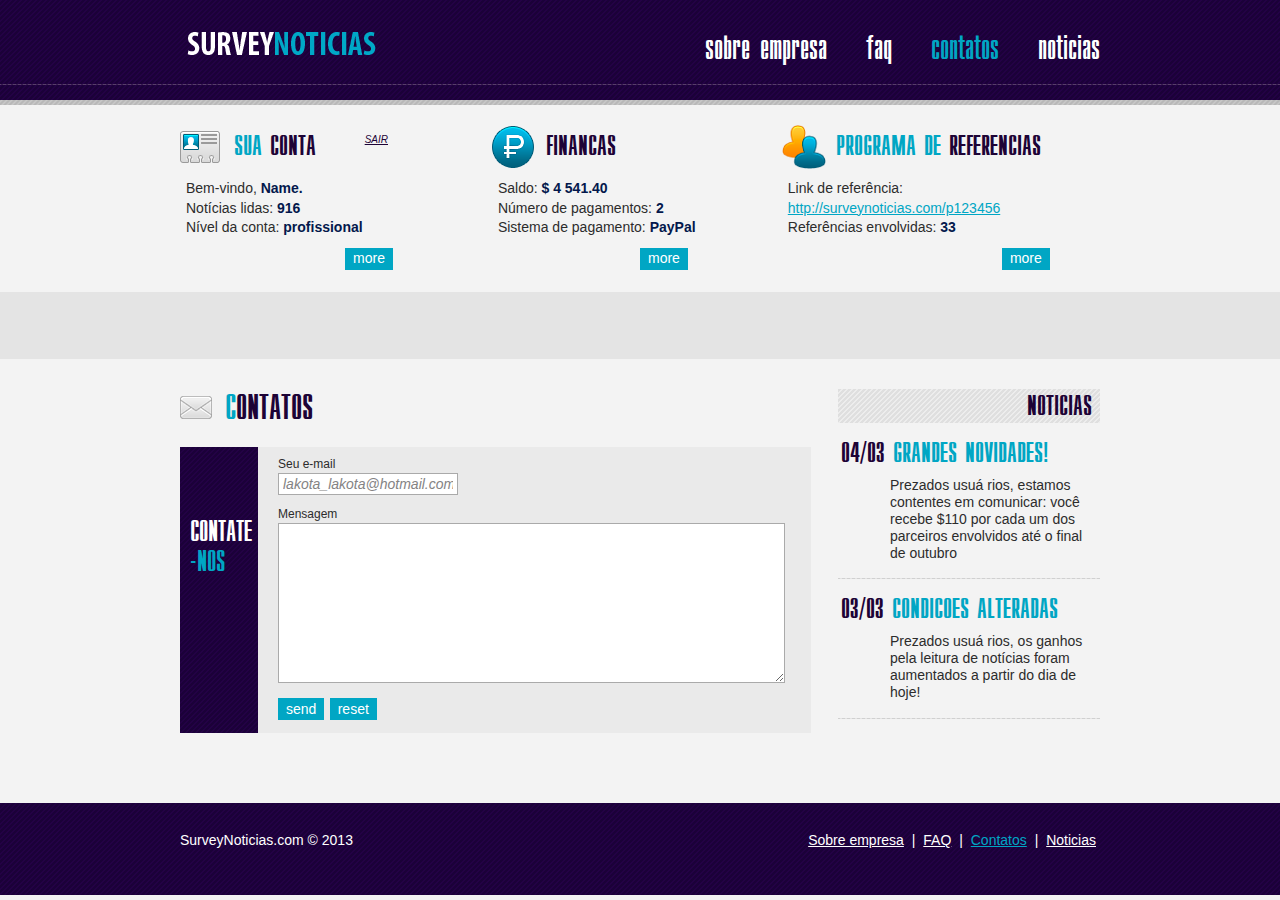
==== contacts.html @ 56a88b25 "first commit" ====
<!DOCTYPE html PUBLIC "-//W3C//DTD XHTML 1.0 Strict//EN" "http://www.w3.org/TR/xhtml1/DTD/xhtml1-strict.dtd">
<html xmlns="http://www.w3.org/1999/xhtml">

<head>
    <meta http-equiv="Content-Type" content="text/html; charset=utf-8" />
    <title>Job Internet - ganhar dinheiro</title>

    <link rel="stylesheet" type="text/css" href="/css/style.css" />
    <script type="text/javascript" src="/script/jquery.js"></script>
    <link type="text/css" href="/script/ui/css/blitzer/jquery-ui-1.8.9.custom.css" rel="stylesheet" />
    <script type="text/javascript" src="/script/ui/js/jquery-ui-1.8.9.custom.min.js"></script>
    <link type="text/css" href="/script/ui/selectmenu/ui.selectmenu.css" rel="stylesheet" />
    <script type="text/javascript" src="/script/ui/selectmenu/ui.selectmenu.js"></script>
    <script type="text/javascript" src="/script/main.js"></script>

    <script type="text/javascript" src="/png/iepngfix_tilebg.js"></script>
    <style type="text/css">
        img,
        div,
        input {
            behavior: url("/png/iepngfix.htc")
        }
    </style>

</head>

<body>

    <div id="all">
        <div id="pheader">
            <div class="inblock">
                <div class="p" id="header">
                    <div id="menu">
                        <ul>

                            <li><a href="/about.html">Sobre empresa</a>
                            </li>

                            <li><a href="/faq.html">FAQ</a>
                            </li>

                            <li><a href="/contacts.html" class="selected">Contatos</a>
                            </li>

                            <li><a href="/news/index.html">Noticias</a>
                            </li>

                        </ul>
                    </div>

                    <a href="/" id="logo">
                        <img src="/images/logo.png" alt="SurveyNoticias.com" />
                    </a>
                </div>
            </div>
        </div>

        <div id="pspacer"></div>





        <div id="pcontent">
            <div class="p" id="userinfo">
                <div class="item acc">
                    <div class="title"><span>Sua</span> conta<a class="logout" href="/logout/">Sair</a>
                    </div>
                    Bem-vindo, <b>Name.</b>
                    <br /> Not&iacute;cias lidas: <b>916</b>
                    <br /> N&iacute;vel da conta: <b>profissional</b>
                    <div class="more"><a href="/account.html">more</a>
                    </div>
                </div>
                <div class="item pay">
                    <div class="title"><span></span> Financas</div>
                    Saldo: <b>$ 4 541.40</b>
                    <br /> N&uacute;mero de pagamentos: <b>2</b>
                    <br /> Sistema de pagamento: <b>PayPal</b>
                    <div class="more"><a href="/money.html">more</a>
                    </div>
                </div>
                <div class="item ref">
                    <div class="title"><span>Programa de</span> referencias</div>
                    Link de refer&#234;ncia: <a href="/referal/index.html">http://surveynoticias.com/p123456</a>
                    <br /> Refer&#234;ncias envolvidas: <b>33</b>
                    <br />

                    <div class="more"><a href="/referal/index.html">more</a>
                    </div>
                </div>

            </div>

        </div>

        <div id="paddd">
            <div class="p">



                <br>
                <center>
                    <script async src="//pagead2.googlesyndication.com/pagead/js/adsbygoogle.js"></script>
                    <!-- surveynoticias17 -->
                    <ins class="adsbygoogle" style="display:block" data-ad-client="ca-pub-6174178486941701" data-ad-slot="8440716877" data-ad-format="auto"></ins>

                    <script>
                        (adsbygoogle = window.adsbygoogle || []).push({});
                    </script>

                </center>
                <br>

            </div>
        </div>





        <div id="pcontent">
            <div class="p" id="content">
                <div id="newspage">
                    <div class="title ntitle">Noticias</div>

                    <div class="item">
                        <div class="title">04/03 <span>Grandes novidades!</span>
                        </div>
                        <div class="content">Prezados usu&aacute; rios, estamos contentes em comunicar: voc&#234; recebe $110 por cada um dos parceiros envolvidos at&#233; o final de outubro</div>

                    </div>


                    <div class="item">
                        <div class="title">03/03 <span>Condicoes alteradas</span>
                        </div>
                        <div class="content">Prezados usu&aacute; rios, os ganhos pela leitura de not&iacute;cias foram aumentados a partir do dia de hoje!</div>

                    </div>


                </div>

                <div id="page">
                    <h1>
    <img src="/site_images/pages/contacts.png" alt="" />
    <span>C</span>ontatos
</h1>





                    <table class="accountblock" border="0" cellpadding="0" cellspacing="0">
                        <tr>
                            <td class="title">
                                <div><span>Contate</span>
                                    <br />-nos</div>
                            </td>
                            <td class="item">
                                <div class="feedback">
                                    <form method="post" action="/contacts.html">
                                        <div>
                                            Seu e-mail
                                            <br />
                                            <input type="text" name="email" value="lakota_lakota@hotmail.com" class="rinp" size="30" />
                                        </div>
                                        <div>
                                            Mensagem
                                            <br />
                                            <textarea cols="60" rows="10" name="message"></textarea>
                                        </div>
                                        <input type="hidden" name="subject" value="administration">
                                        <input type="submit" class="btn" value="send" name="feedback_ok" />
                                        <input type="reset" class="btn" value="reset" />
                                    </form>
                                </div>
                            </td>
                        </tr>
                    </table>
                </div>
            </div>
        </div>


        <div id="pfooter">
            <div class="p" id="footer">
                <div id="footermenu">

                    <a href="/about.html">Sobre empresa</a> |

                    <a href="/faq.html">FAQ</a> |

                    <a href="/contacts.html" class="selected">Contatos</a> |

                    <a href="/news/index.html">Noticias</a>


                </div>

                <div id="copyright">
                    SurveyNoticias.com &copy; 2013

                    <div class="address">

                    </div>
                </div>
            </div>
        </div>
    </div>


</body>

</html>
---- css/style.css ----
@font-face {
    font-family: 'Ukrainian_Compact';
    src: url('../fonts/UkrainianCompact-Regular.eot');
    src: url('../fonts/UkrainianCompact-Regular.eot#iefix?') format('embedded-opentype'),
			url('../fonts/UkrainianCompact-Regular.ttf') format('truetype'),
         url('../fonts/UkrainianCompact-Regular.svg') format('svg'),
         url('../fonts/UkrainianCompact-Regular.woff') format('woff');
		 
    font-weight: normal;
    font-style: normal;

}

html,body{height:100%;margin:0px; padding:0px;}

a {
	color: #00a6c4;
}

a:hover {
	text-decoration: none;
}

body{
	font-size: 14px;
	color: #2c2c2c;
	font-family: Arial, Tahoma, Verdana; 
	background: #f3f3f3;
    line-height: 1.2em;
}

/*
table {
    border-collapse: collapse;
}
*/

table td {
    padding: 0;
	vertical-align: top;
}

img{
    border: 0;
	vertical-align: top;
}

h1 {
	font-family: "Ukrainian_Compact", Arial, Tahoma, Verdana;
	font-size: 30px;
	line-height: 36px;
	margin-bottom: 20px;
	padding-top: 2px;
	color: #1d0336;
	text-transform: uppercase;
	font-weight: normal;
}

h1 span {
	color: #00a6c4;
}

h1 img {
	margin-right: 2px;
}

h2 {
    font-size: 18px;
    color: #1d0336;
    margin-bottom: 10px;
    margin-top: 20px;
    font-weight: normal;
}

ul {
	list-style: disc outside;
}

li {
    margin-bottom: 10px;
}

input {
	font-family: Arial;
	color: #848384;
	border: 1px solid #4e97a5;
	font-size: 14px;
	font-style: italic;
	height: 20px;
	padding: 0 4px;
}

input:disabled {
    background: #e0e0e0;
}

input.none {
	border: none;
	margin: 0;
	margin-right: 3px;
	width: auto;
	height: auto;
}

textarea {
	color: #848384;
	border: 1px solid #aaa;
        padding: 4px;
}

hr.line {
	border: 0;
	border-top: 1px solid #b8b8b8;
	border-bottom: 1px solid #fff;
	margin: 0;
}

.title {
	font-family: "Ukrainian_Compact", Arial, Tahoma, Verdana;
	font-size: 24px;
	color: #1d0336;
	text-transform: uppercase;
}

.title span{
	color: #00a6c4;
}

.title a.logout {
        display: block;
	font-family: Arial, Tahoma, Verdana;
        font-size: 10px;
        line-height: 12px;
        font-style: italic;
        float: right;
        margin-top: 9px;
        margin-right: 40px;
        color: #1d0336 !important;
}

p {
	line-height: 1.4em;
}

p b {
color: #111111;
}
 
#all {
    background: #f3f3f3;
}

.p {
	position: relative;
	width: 1000px;
	margin: 0 auto;
	/*border: 1px solid red;*/
}

#pheader {
    background: url('../images/headerbg.png');
	position: relative;
	height: 100px;
}

#header {
}

#pheader .inblock {
	position: relative;
	overflow: hidden;
	
	background: url('../images/spacer.png') repeat-x;
	background-position: bottom;
	height: 85px;
}

#logo {
	margin-top: 22px;
	margin-left: 41px;
	float: left;
}

#menu {
	float: right;
	display: block;
	margin-top: 42px;
	margin-right: 40px;
}

#menu ul {
	width: 100%;
	text-align: justify;
	margin: 0;
	padding: 0;
}

#menu ul li {
	text-align: right;
	margin: 0;
	padding: 0;
	display: inline-block;	
	
	/* эмуляция inline-block для IE6-7*/
	//display : inline;
	//zoom : 1;
	
	margin-left: 35px;
}

#menu ul li:first-child {
	margin-left: 0;
}

#menu a {
	font-family: "Ukrainian_Compact", Arial, Tahoma, Verdana;
	font-size: 28px;
	color: #fff;
	text-decoration: none;
        text-transform: lowercase;
}

#menu a:hover {
	text-decoration: underline;
}

#menu a.selected {
    color: #00a6c4;
}

#pspacer {
	width: 100%;
	height: 5px;
	background: url('../images/graybg.png') repeat-x;
	background-position: bottom;
}

#pbanner {
	background: url('../images/infobg.png');
}

#banner {
	height: 456px;
	position: relative;
	overflow: hidden;
}

#banner .item {
	background: url('../images/infobg.png');
	height: 456px;
	width: 100%;
	position: absolute;
	z-index: 1;
	font-family: "Ukrainian_Compact", Arial, Tahoma, Verdana;
}

#banner .item.b1 {
	background: url('../images/man1.jpg') no-repeat;
	background-position: right;
}

#banner .item.b2 {
	background: url('../images/man1.jpg') no-repeat;
	background-position: right;
}

#banner .item.b3 {
	background: url('../images/man1.jpg') no-repeat;
	background-position: right;
}

#banner .item .title1 {
	position: absolute;
	font-size: 80px;
	color: #00a6c4;
	left: 40px;
	margin-top: 91px;
}

#banner .item .title2 {
	position: absolute;
	font-size: 76px;
	color: #1d0336;
	left: 40px;
	margin-top: 164px;
}

#banner .item .title3 {
	position: absolute;
	font-size: 130px;
	color: #00a6c4;
	left: 36px;
	margin-top: 268px;
}

#banner .item .title3 span {
	color: #1d0336;
}

#banner .selectors {
	position: absolute !important;
	float: left;
	z-index: 5;
	margin-left: 57px;
	margin-top: 290px;
}

#loginlink {
	display: block;
	position: absolute !important;
	z-index: 20;
	float: right;
	right: 34px;
	margin-top: 26px;
	
	font-family: Arial, Tahoma, Verdana;
	font-style: italic;
	font-size: 16px;
	line-height: 18px;
	color: #6d6d6d;
	text-decoration: none;
	border-bottom: 1px solid #6d6d6d;
}

#loginlink:hover {
	border: none;
}

#loginblock {
	display: none;
	position: absolute !important;
	float: right;
	
	right: 17px;
	margin-top: 52px;
	width: 188px;
	z-index: 25;	
}

#loginblock div.coner {
	background: url('../images/loginconer.png') no-repeat;
	background-position: 102px 0;
	height: 20px;
	width: 100%;
}

#loginblock div.form {
	background: url('../images/headerbg.png');
	padding-top: 20px;
	padding-left: 15px;	
	padding-bottom: 4px;
}

#loginblock input {
	width: 150px;
	height: 25px;
	margin-bottom: 14px;
	color: #848384;
	border: none;
}

#loginblock input.loginok {
    background: #00a6c4;
    color: #fff;
	width: 158px;
	font-size: 17px;
	
	cursor: pointer;
}

#pnews {
	width: 100%;
	height: 233px;
	background: url('../images/headerbg.png');
}

#newsreg {
	position: relative;
	overflow: hidden;
	margin: 0 auto;
	z-index: 10;
	height: 398px;
	width: 920px;
	margin-top: -377px;
}

#newsreg .selectors {
	position: absolute;
	right: 0;
}

#newsreg .selectors a {
	display: block;
	float: left;
	width: 41px;
	height: 82px;
}

#newsreg .selectors a.left {
	background: url('../images/selector.png') no-repeat;
}

#newsreg .selectors a.right {
	background: url('../images/selector.png') no-repeat;
	background-position: -41px 0;
}

#newsreg .selectors a.left:hover {
	background: url('../images/selectoractive.png') no-repeat;
}

#newsreg .selectors a.right:hover {
	background: url('../images/selectoractive.png') no-repeat;
	background-position: -41px 0;
}

#news {
	float: right;
	width: 490px;
	margin-top: 178px;
	margin-right: 10px;
	color: #fff;
	font-family: "Arial Narrow", Arial, Tahoma, Verdana;
}

#news .item {
	margin-bottom: 40px;
}

#news .item .title {
	color: #fff;
	font-size: 24px;
	margin-bottom: 10px;
}

#regblock {
	float: left;
	width: 378px;
	height: 330px;
	margin-top: 68px;
	background: url('../images/regblock.jpg') no-repeat;
	
	font-family: "Arial Narrow", Arial, Tahoma, Verdana;
	font-size: 20px;
	line-height: 26px;
	color: #fff;
}

#regblock .title {
	color: #fff;
	height: 76px;
	line-height: 80px;
	font-size: 44px;
	text-align: center;
	background: url('../images/spacer.png') repeat-x;
	background-position: bottom;
}

#regblock .form {
	margin-top: 22px;
	padding-left: 22px;
}

#regblock .form .cell {
	width: 160px;
	margin-right: 10px;
	margin-bottom: 22px;
	display: inline-block;
	vertical-align: bottom;
}

#regblock .form .cell.small {
	color: #00a6c4;
	font-size: 10px;
	font-style: italic;
	font-family: Arial;
	line-height: 12px;
	padding-bottom: 1px;
}

#regblock input {
	width: 152px;
	font-style: italic;
	border: none;
	background: #ededed;
	color: #848384;
	height: 26px;
	margin-top: 4px;
}

#regblock input.regok {
	display: block;
	margin-left: 43px;
	width: 251px;
	padding: 0;
	height: 41px;
	margin-top: 6px;
	background: url('../images/regbutton.png') no-repeat;
	cursor: pointer;
}

#info {
	width: 920px;
	margin-top: 38px;
	position: relative;
	overflow: hidden;
	margin-bottom: 60px;
}

#info ul {
	width: 100%;
	margin: 0;
	padding: 0;
}

#info ul li {
	margin: 0;
	padding: 0;
	display: inline-block;	
	vertical-align: top;
	
	/* эмуляция inline-block для IE6-7*/
	//display : inline;
	//zoom : 1;
	
	width: 293px;
	margin-left: 16px;
}

#info ul li:first-child {
	margin-left: 0;
}

#info .title {
	margin: 10px 0 16px 10px;
}

#info img {
	background: url('../images/blockbg.png') no-repeat;
	padding: 11px 12px 13px 11px;
}

#info .info {
	margin: 15px 8px 0 10px;
	line-height: 1.2em;
}

#pcontent {
	margin-top: 20px;
}

#userinfo {
	margin-bottom: 22px;
}

#userinfo .item {
	display: inline-block;
	padding-left: 6px;
	line-height: 1.4em;
}

#userinfo .title {
	line-height: 46px;
	padding-left: 54px;
	height: 44px;
	margin-bottom: 10px;
	margin-left: -6px;
}

#userinfo .item b {
	color: #03184c;
}

#userinfo .acc {
	width: 242px;
	margin-right: 60px;
}

#userinfo .pay {
	width: 210px;
	margin-right: 70px;
}

#userinfo .ref {
	width: 312px;
}

#userinfo .acc .more {
	margin-right: 15px;
}

#userinfo .pay .more {
}

#userinfo .ref .more {
	margin-right: 30px;
}

#userinfo .acc .title {
	background: url('../images/accicon.png') no-repeat;
	background-position: left center;
}

#userinfo .pay .title {
	background: url('../images/payicon.png') no-repeat;
	background-position: left center;
}

#userinfo .ref .title {
	background: url('../images/reficon.png') no-repeat;
	background-position: left center;
}

#paddd {
	padding: 17px 0;
	text-align: center;
	background: #e4e4e4;
	
	margin-bottom: 30px;
}

#paddd .p {
	width: 730px !important;
}

#pcontent .p {
	width: 920px !important;
}

#newspage {
	float: right;
	width: 262px;
}

#newspage .title.ntitle {
	height: 34px;
	line-height: 38px;
	text-align: right;
	padding-right: 8px;
	background: url('../images/newsbg.png');
	margin-bottom: 18px;
}

#newspage .item {
	padding-bottom: 18px;
	margin-bottom: 18px;
	background: url('../images/newsspacer.png') repeat-x;
	background-position: bottom;
}

#newspage .item .title {
	text-indent: -49px;
	margin-left: 52px;
	line-height: 28px;
	margin-bottom: 8px;
}

#newspage .item .content {
	font-family: "Arial Narrow", Arial, Tahoma, Verdana;
	margin-left: 52px;
}

#page {
	margin-right: 289px;
	margin-bottom: 70px;
        min-height: 300px;
}

#pfooter {
	background: #e1e1e1 url('../images/headerbg.png');
}

#footer {
	width: 920px !important;
	padding: 30px 0 28px 0;
	color: #fff;
	line-height: 1em;
	
	margin-top: 30px;
}

#footermenu {
	float: right;
}

#footermenu a {
	color: #fff;
	margin: 0 4px;
}

#footermenu a.selected {
	color: #00a6c4;
}

#footer .address {
	margin-top: 20px; 
	font-size: 12px;
}

.more {
	margin-top: 10px;
}

.butlink {
    overflow: hidden;
    display: none;
}

.more a, .butlink a {
    display: block;
    height: 22px;
    line-height: 20px;
    background: #00a6c4;
    color: #fff;
    margin-right: 20px;
    text-decoration: none;
    padding: 0 8px;
}

.more a {    
    float: right;
}

.butlink a {
    float: left;
}

.more a:hover {
	background: #1d0336;
}

.stattable {
	margin-top: 20px;
        width: 100%;
}

.stattable th {
	padding: 0 10px;
	height: 30px;
	color: #fff;
	background: #e1e1e1 url('../images/headerbg.png');
	font-weight: normal;
}

.stattable td {
	vertical-align: middle;
	height: 30px;
	padding: 0 10px;
}

.stattable tr.gray {
	background: #e4e4e4;
}

.stattable .red {
    color: #9c0000;
}

.orange {
    color: #dd8303;
}

.green {
    color: #009c0f;
}

.l {
	text-align: left;
}

.r {
	text-align: right;
}

.c {
	text-align: center;
}

.red {
    color: #fd2c0a !important;
}

#contacts {
    position: relative;
    overflow: hidden;
    margin-bottom: 30px;
}

#contacts .maptext {
    margin-left: 320px;
}

#map-canvas {
    width: 300px;
    height: 200px;
    float: left;
    border: 1px solid #e0e0e0;
}

input.rinp {
    border: 1px solid #aaa;
    width: 170px;
}

input.rinp.shot {
    width: 25px;
    margin-right: 5px;
}

input.btn {
    height: 22px;
    line-height: 20px;
    background: #00a6c4;
    color: #fff;
    margin-right: 2px;
    text-decoration: none;
    padding: 0 8px;
    border: 0;
    font-style: normal;
    cursor: pointer;
}

.accountblock {
    width: 100%;
    background: #eaeaea;
    margin-bottom: 20px;
    position: relative;
    /*overflow: hidden;*/
}

.accountblock .title {
    vertical-align: bottom;
    background: url('../images/headerbg.png');
    color: #00a6c4;
    width: 75px;
}

.accountblock .title span {
    color: #fff;
}

.accountblock .title div {
    -moz-transform: rotate(270deg);
    -webkit-transform: rotate(270deg);
    -o-transform: rotate(270deg);
    writing-mode: tb-rl;
    font-size: 25px;
    line-height: 30px;
    /*border: 1px solid red;*/
    width: 200px;
    height: 70px;
    margin: -150px -67px 0 -55px;
}

.accountblock .item {
    padding: 8px 0 8px 20px;
    margin-left: 100px;
}

.accountblock .spacer {
    height: 5px;
    background: #f0f0f0;
}

.payicon {
    float: right;
    margin-right: 140px;
}

.acctable {
    width: 100%;
}

.acctable td {
    padding: 4px;
    line-height: 18px;
}

.acctable td.ttitle {
    width: 37% !important;
    line-height: 20px;
}

.small {
    font-size: 10px;
    font-style: italic;
    line-height: 12px;
}

.message {
    background: #c9eff6;
    border: 1px solid #00849c;
    color: #00849c;
    height: 24px;
    line-height: 24px;
    text-align: center;
    margin-bottom: 20px;
}

.message.error {
    background: #f6c9c9;
    border: 1px solid #9c0000;
    color: #9c0000;    
}

.referlink {
    margin-top: 5px;
}

.referlink .link {
    font-style: normal;
    font-size: 20px;
    height: 29px;
    color: #00849c;
    width: 400px;
    margin-bottom: 13px;
    margin-top: 3px;
}

.submenu {
    position: relative;
    overflow: hidden;
    margin-bottom: 20px;
    margin-top: 15px;
}

.submenu a {
    display: inline-block;
    vertical-align: bottom;
    height: 22px;
    line-height: 20px;
    background: #00a6c4;
    color: #fff;
    margin-right: 3px;
    text-decoration: none;
    padding: 0 8px;
}

.submenu a:hover {
    background: #1d0336;
}
.submenu a.selected {
    font-size: 19px;
    height: 27px;
    line-height: 25px;    
}

.feedback {
    margin-bottom: 5px;
    font-size: 12px;
    line-height: 18px;
}

.feedback div {
    margin-bottom: 10px;
}

.butloading {
    background: url('../images/loader.gif') no-repeat;
    height: 22px;
    line-height: 16px;
    color: #848384;
    text-transform: italic;
    padding-left: 23px;
}

.worklink {
    margin-top: 15px;
    margin-bottom: 15px;
    font-size: 12px;
    font-style: italic;
}

.getBonusForm {
    margin-top: 20px;
}

.fitem {
    padding: 3px 20px;
}

.fitem.gray {
    background: #e4e4e4;
}

.prize {
    margin: -7px 0;
}

.prize div {
    margin: 14px 0;
}

.prize div.big {
    font-size: 17px;
}
---- script/ui/selectmenu/ui.selectmenu.css ----
/* Selectmenu
----------------------------------*/
.ui-selectmenu { display: block; position:relative; height:2em; text-decoration: none; overflow:hidden;}
.ui-selectmenu-icon { position:absolute; right:6px; margin-top:-8px; top: 50%; }
.ui-selectmenu-menu { padding:0; margin:0; list-style:none; position:absolute; top: 0; visibility: hidden; overflow: auto; }
.ui-selectmenu-open { visibility: visible; }
.ui-selectmenu-menu-popup { margin-top: -1px; }
.ui-selectmenu-menu-dropdown { }
.ui-selectmenu-menu li { background: none; padding:0; margin:0; display: block; border-top: 1px dotted transparent; border-bottom: 1px dotted transparent; border-right-width: 0 !important; border-left-width: 0 !important; font-weight: normal !important; }
.ui-selectmenu-menu li a,.ui-selectmenu-status {line-height: 1.4em; display:block; padding:.3em 1em; outline:none; text-decoration:none; }
.ui-selectmenu-menu li.ui-selectmenu-hasIcon a,
.ui-selectmenu-hasIcon .ui-selectmenu-status { padding-left: 20px; position: relative; margin-left: 5px; }
.ui-selectmenu-menu li .ui-icon, .ui-selectmenu-status .ui-icon { position: absolute; top: 1em; margin-top: -8px; left: 0; }
.ui-selectmenu-status { line-height: 1.4em; }
.ui-selectmenu-open li.ui-selectmenu-item-focus a {  }
.ui-selectmenu-open li.ui-selectmenu-item-selected { }
.ui-selectmenu-menu li span,.ui-selectmenu-status span { display:block; margin-bottom: .2em; }
.ui-selectmenu-menu li .ui-selectmenu-item-header { font-weight: bold; }
.ui-selectmenu-menu li .ui-selectmenu-item-content {  }
.ui-selectmenu-menu li .ui-selectmenu-item-footer { opacity: .8; }
/*for optgroups*/
.ui-selectmenu-menu .ui-selectmenu-group { font-size: 1em; }
.ui-selectmenu-menu .ui-selectmenu-group .ui-selectmenu-group-label { line-height: 1.4em; display:block; padding:.6em .5em 0; font-weight: bold; }
.ui-selectmenu-menu .ui-selectmenu-group ul { margin: 0; padding: 0; }
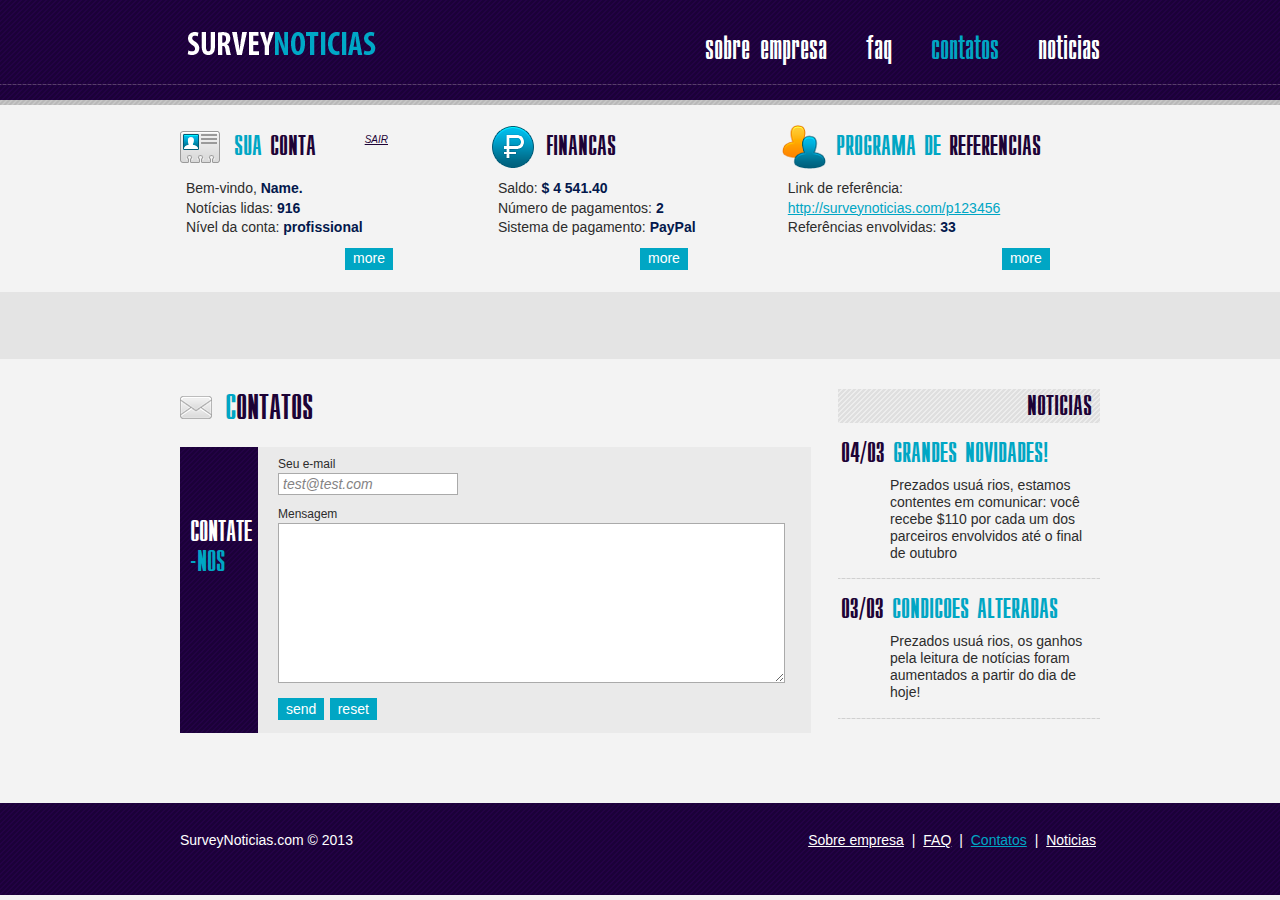
==== commit a7208472: "Update contacts.html" ====
--- a/contacts.html
+++ b/contacts.html
@@ -164,7 +164,7 @@
                                         <div>
                                             Seu e-mail
                                             <br />
-                                            <input type="text" name="email" value="lakota_lakota@hotmail.com" class="rinp" size="30" />
+                                            <input type="text" name="email" value="test@test.com" class="rinp" size="30" />
                                         </div>
                                         <div>
                                             Mensagem
@@ -213,4 +213,4 @@
 
 </body>
 
-</html>+</html>
